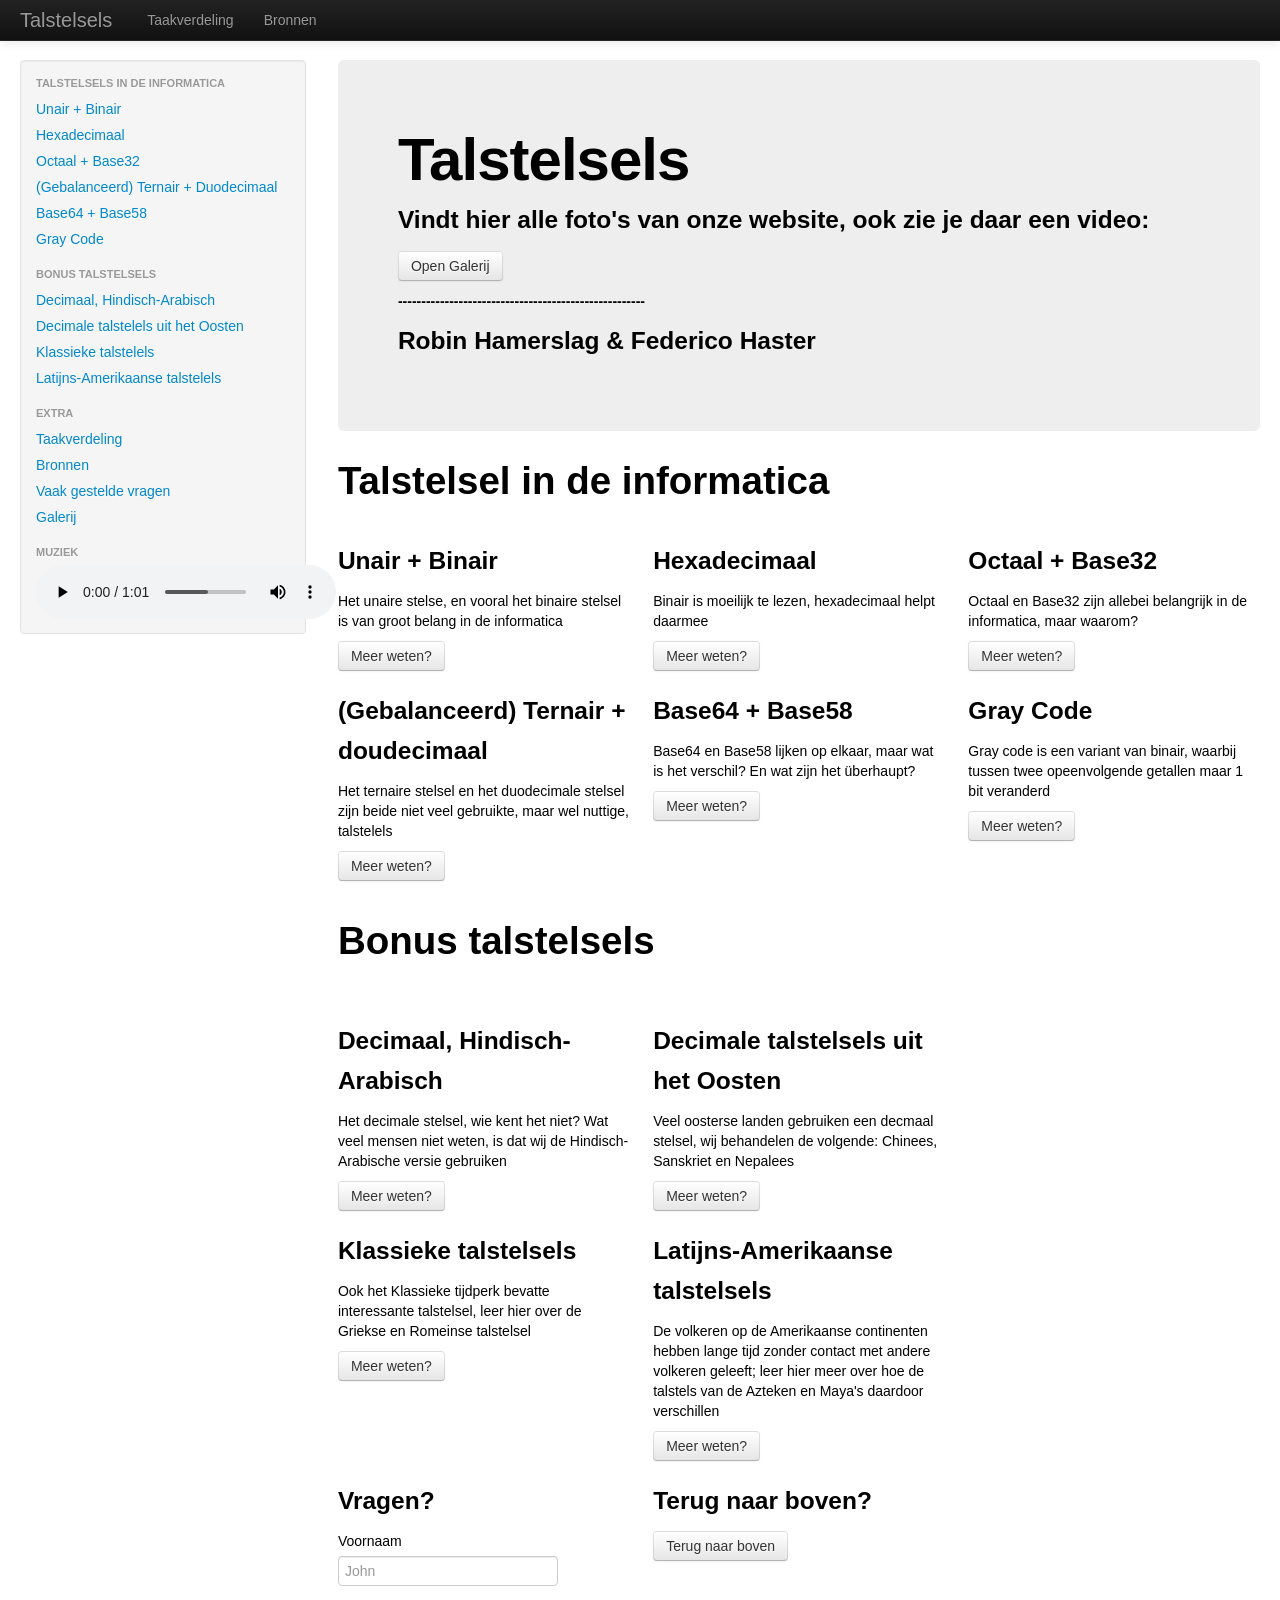
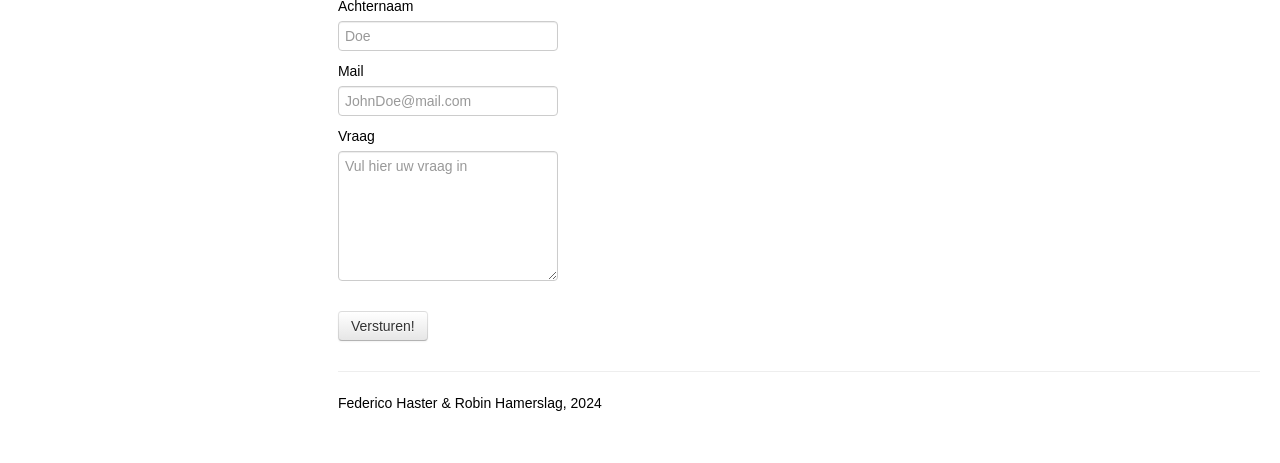
==== index.html @ 4af91451 "Website V1" ====
<!DOCTYPE html>
<html lang="en">
  <head>
    <meta charset="utf-8">
    <title>Talstelsels</title>
    <meta name="viewport" content="width=device-width, initial-scale=1.0">
    <meta name="description" content="">
    <meta name="author" content="">

    <!-- Le styles -->
    <link href="css/bootstrap.css" rel="stylesheet">
    <style type="text/css">
      body {
        padding-top: 60px;
        padding-bottom: 40px;
      }
      .sidebar-nav {
        padding: 9px 0;
      }

      @media (max-width: 980px) {
        /* Enable use of floated navbar text */
        .navbar-text.pull-right {
          float: none;
          padding-left: 5px;
          padding-right: 5px;
        }
      }
    </style>
    <link href="css/bootstrap-responsive.css" rel="stylesheet">

    <!-- HTML5 shim, for IE6-8 support of HTML5 elements -->
    <!--[if lt IE 9]>
      <script src="js/html5shiv.js"></script>
    <![endif]-->

  </head>

  <body>

 


    <div class="navbar navbar-inverse navbar-fixed-top">
      <div class="navbar-inner">
        <div class="container-fluid">
          <button type="button" class="btn btn-navbar" data-toggle="collapse" data-target=".nav-collapse">
            <span class="icon-bar"></span>
            <span class="icon-bar"></span>
            <span class="icon-bar"></span>
          </button>
          <a class="brand">Talstelsels</a>
          <div class="nav-collapse collapse">
            <ul class="nav">
              <li><a href="Takenlijst.html">Taakverdeling</a></li>
              <li><a href="Bronnen.html">Bronnen</a></li>
            </ul>
          </div><!--/.nav-collapse -->
        </div>
      </div>
    </div>

    <div class="container-fluid">
      <div class="row-fluid">
        <div class="span3">
          <div class="well sidebar-nav">
            <ul class="nav nav-list">
              <li class="nav-header">Talstelsels in de informatica</li>
              <li><a href="UB.html">Unair + Binair</a></li>
              <li><a href="HEX.html">Hexadecimaal</a></li>
              <li><a href="OB32.html">Octaal + Base32</a></li>
              <li><a href="TQ.html">(Gebalanceerd) Ternair + Duodecimaal</a></li>
              <li><a href="B6458.html">Base64 + Base58</a></li>
              <li><a href="GRAY.html">Gray Code</a></li>
              <li class="nav-header">Bonus talstelsels</li>
              <li><a href="DECHA.html">Decimaal, Hindisch-Arabisch</a></li>
              <li><a href="DESOO.html">Decimale talstelels uit het Oosten</a></li>
              <li><a href="KLAS.html">Klassieke talstelels</a></li>
              <li><a href="LAT.html">Latijns-Amerikaanse talstelels</a></li>
              <li class="nav-header">Extra</li>
              <li><a href="Takenlijst.html">Taakverdeling</a></li>
              <li><a href="Bronnen.html">Bronnen</a></li>
              <li><a href="FAQ.html">Vaak gestelde vragen</a></li>
              <li><a href="Gallerij.html">Galerij</a></li>
              <li class="nav-header">Muziek</li>
              <audio controls>
                <source src="Music.mp3"/>
              </audio> </li>
            </ul>
          </div><!--/.well -->
        </div><!--/span-->

        <div class="span9">
          <div class="hero-unit">
            <h1 style="font-family: Impact, sans-serif;">Talstelsels  </h1> 
            <h3>Vindt hier alle foto's van onze website, ook zie je daar een video:</h3>
            <p><a class="btn" href="Gallerij.html"> Open Galerij </a></p>
                <h5 style="font-family: Impact, sans-serif;">-----------------------------------------------------<h5>
                <h3 id="Top">Robin Hamerslag & Federico Haster<h3>
            <style>
              body {
                color: black;
              }
            </style>

			
          </div>
          <h1>Talstelsel in de informatica</h1>
          <br>
          <div class="row-fluid">
         
            <div class="span4">
              <h3>Unair + Binair</h3>
              <p> Het unaire stelse, en vooral het binaire stelsel is van groot belang in de informatica </p>
              <p><a class="btn" href="UB.html"> Meer weten? </a></p>
            </div><!--/span-->

            <div class="span4">
              <h3> Hexadecimaal </h3>
              <p>Binair is moeilijk te lezen, hexadecimaal helpt daarmee</p>
              <p><a class="btn" href="HEX.html">Meer weten?</a></p>
            </div><!--/span-->

            <div class="span4">
              <h3>Octaal + Base32</h3>
              <p>Octaal en Base32 zijn allebei belangrijk in de informatica, maar waarom?</p>
              <p><a class="btn" href="OB32.html"> Meer weten? </a></p>
            </div><!--/span-->

          </div><!--/row-->

          <div class="row-fluid">
            
            <div class="span4">
              <h3>(Gebalanceerd) Ternair + doudecimaal </h3>
              <p>Het ternaire stelsel en het duodecimale stelsel zijn beide niet veel gebruikte, maar wel nuttige, talstelels</p>
              <p><a class="btn" href="TQ.html"> Meer weten? </a></p>
            </div><!--/span-->

            <div class="span4">
              <h3> Base64 + Base58 </h3>
              <p>Base64 en Base58 lijken op elkaar, maar wat is het verschil? En wat zijn het überhaupt?</p>
              <p><a class="btn" href="B6458.html">Meer weten?</a></p>
            </div><!--/span-->

            <div class="span4">
              <h3> Gray Code </h3>
              <p> Gray code is een variant van binair, waarbij tussen twee opeenvolgende getallen maar 1 bit veranderd </p>
              <p><a class="btn" href="GRAY.html"> Meer weten? </a></p>
            </div><!--/span-->

          </div><!--/row-->


              <br>
              <h1>Bonus talstelsels</h1>
              <br>
            <br>
              <div class="row-fluid">

              <div class="row-fluid">
                <div class="span4">
                  <h3> Decimaal, Hindisch-Arabisch</h3>
                  <p> Het decimale stelsel, wie kent het niet? Wat veel mensen niet weten, is dat wij de Hindisch-Arabische versie gebruiken </p>
                  <p><a class="btn" href="DECHA.html"> Meer weten? </a></p>
                </div><!--/span-->
            
         
                <div class="span4">
                  <h3>Decimale talstelsels uit het Oosten</h3>
                  <p> Veel oosterse landen gebruiken een decmaal stelsel, wij behandelen de volgende: Chinees, Sanskriet en Nepalees </p>
                  <p><a class="btn" href="DESOO.html"> Meer weten? </a></p>
                </div><!--/span-->
    
                


              </div>



              <div class="row-fluid">
              
                <div class="span4">
                  <h3> Klassieke talstelsels</h3>
                  <p>Ook het Klassieke tijdperk bevatte interessante talstelsel, leer hier over de Griekse en Romeinse talstelsel</p>
                  <p><a class="btn" href="KLAS.html">Meer weten?</a></p>
                </div><!--/span-->
    
                <div class="span4">
                  <h3>Latijns-Amerikaanse talstelsels</h3>
                  <p>De volkeren op de Amerikaanse continenten hebben lange tijd zonder contact met andere volkeren geleeft; leer hier meer over hoe de talstels van de Azteken en Maya's daardoor verschillen</p>
                  <p><a class="btn" href="LAT.html"> Meer weten? </a></p>
                </div><!--/span-->
    
              </div><!--/row-->
    

        <div class="row-fluid">
         
            <div class="span4">
              <h3>Vragen?</h3>
  
              <div class="formbold-main-wrapper">

                <div class="formbold-form-wrapper">
                  <form>
                      <div class="formbold-input-flex">
                        <div>
                            <label for="firstname" class="formbold-form-label"> Voornaam </label>
                            <input
                            type="text"
                            name="firstname"
                            id="firstname"
                            placeholder="John"
                            class="formbold-form-input"
                            />
                        </div>
                        <div>
                            <label for="lastname" class="formbold-form-label"> Achternaam </label>
                            <input
                            type="text"
                            name="lastname"
                            id="lastname"
                            placeholder="Doe"
                            class="formbold-form-input"
                            />
                        </div>
                      </div>
              
                      <div class="formbold-input-flex">
                        <div>
                            <label for="email" class="formbold-form-label"> Mail </label>
                            <input
                            type="email"
                            name="email"
                            id="email"
                            placeholder="JohnDoe@mail.com"
                            class="formbold-form-input"
                            />
                        </div>


              
                      <div>
                          <label for="message" class="formbold-form-label"> Vraag </label>
                          <textarea
                              rows="6"
                              name="message"
                              id="message"
                              placeholder="Vul hier uw vraag in"
                              class="formbold-form-input"
                          ></textarea>
                      </div>
                  </form>
                </div>
              </div>
                <p><a class="btn" href="FAQ.html"> Versturen!</a></p> 
              </a>

              
            </div><!--/span-->

            </div><!--/span-->


            <div class="span4">
              <h3>Terug naar boven?</h3>
              <p><a class="btn" href="#top" onclick="scrollToTop(event)">Terug naar boven</a></p>

            </div><!--/span-->

          </div><!--/row-->
              
              
              




            

              
      
        <style>
          body {
            /* Set the transparent background image */
            background-image: url('achtergrond.png');
            /* Optional properties */
            background-repeat: no-repeat; /* Prevents the image from repeating */
            background-size: cover;       /* Scales the image to cover the entire container */
            background-position: center;  /* Centers the image */
            /* Fallback background color (optional) */
            background-color: #ffffff00;
            filter: brightness(100%);
          }
        </style>


      <hr>

      <footer>
        <p>Federico Haster & Robin Hamerslag, 2024</p>
      </footer>

    </div><!--/.fluid-container-->

    <!-- Le javascript
    ================================================== -->
    <!-- Placed at the end of the document so the pages load faster -->
    <script src="js/jquery.min.js"></script>
    <script src="js/bootstrap.min.js"></script>

    <script>
      function scrollToTop(event) {
          event.preventDefault(); // Voorkomt de standaard "springen" actie
          window.scrollTo({
              top: 0,
              behavior: "smooth" // Zorgt voor een vloeiende scroll
          });
      }
      </script>
      

  </body>
</html>
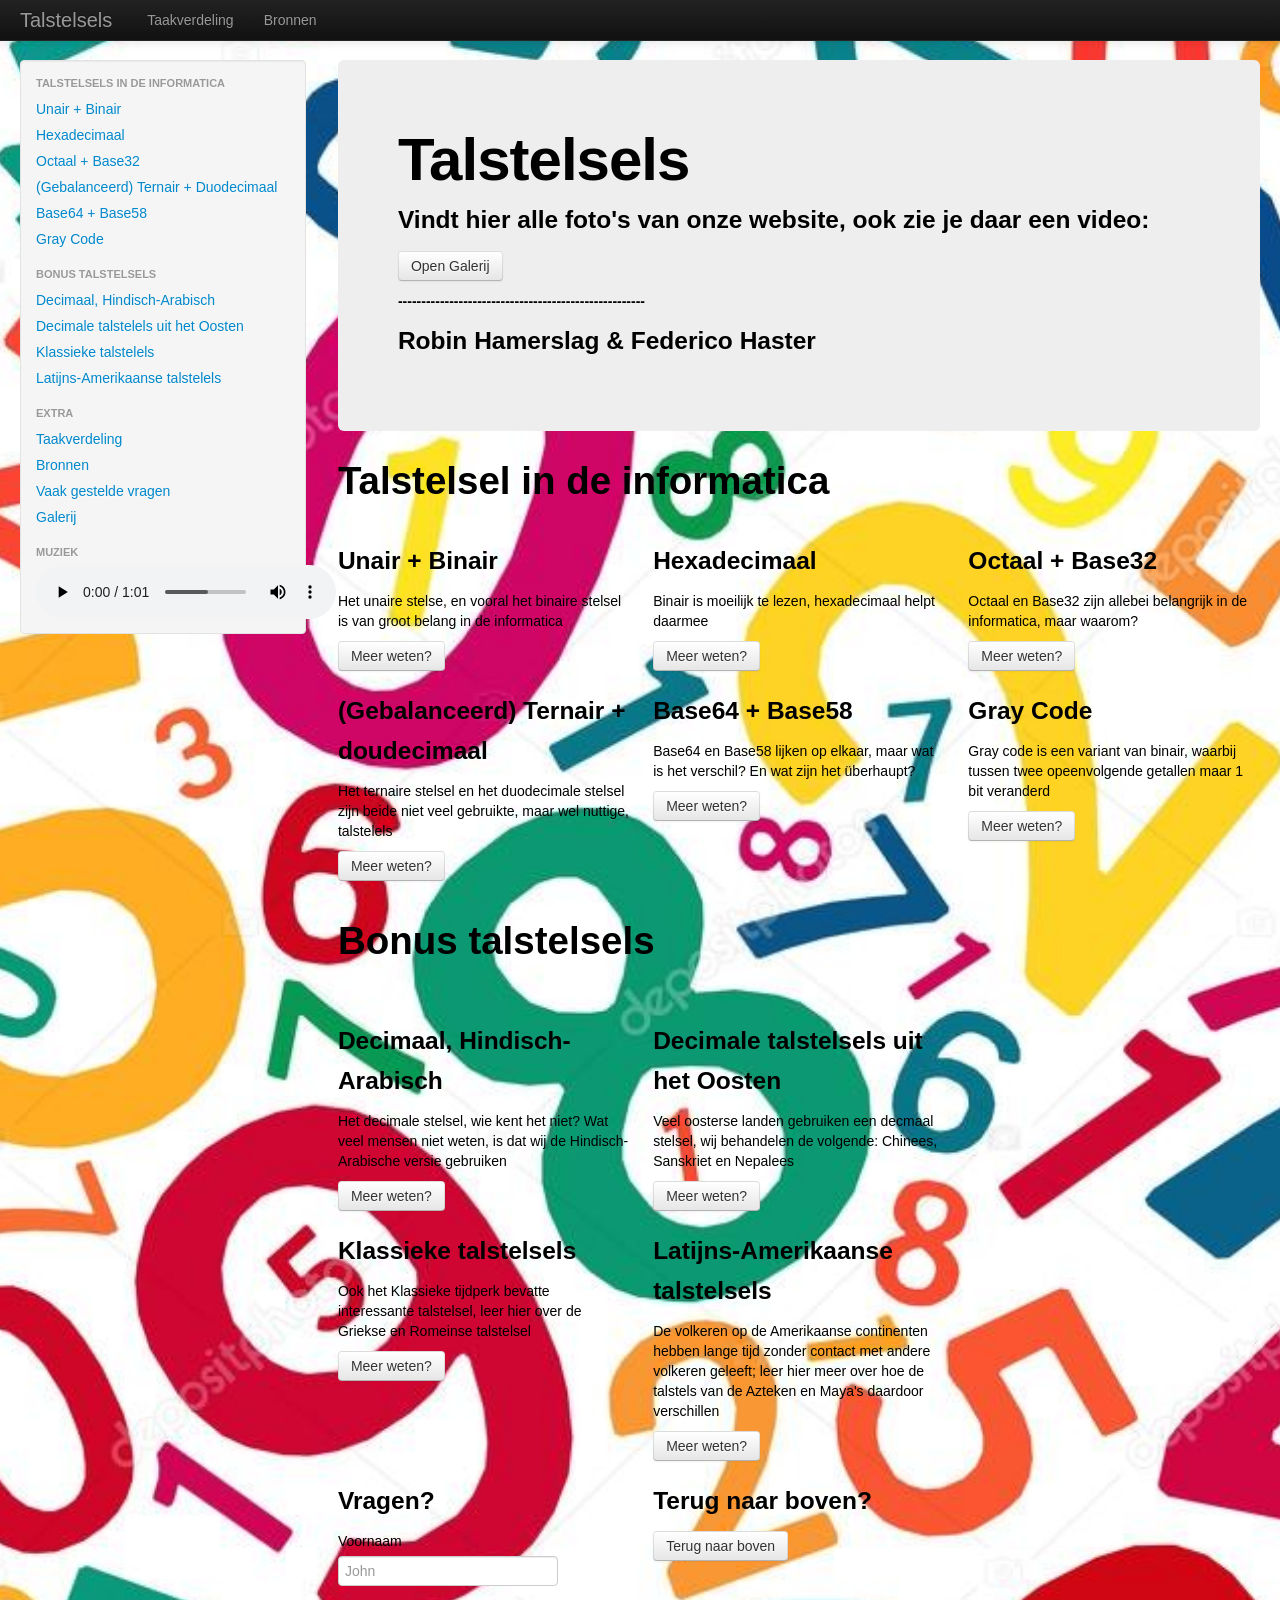
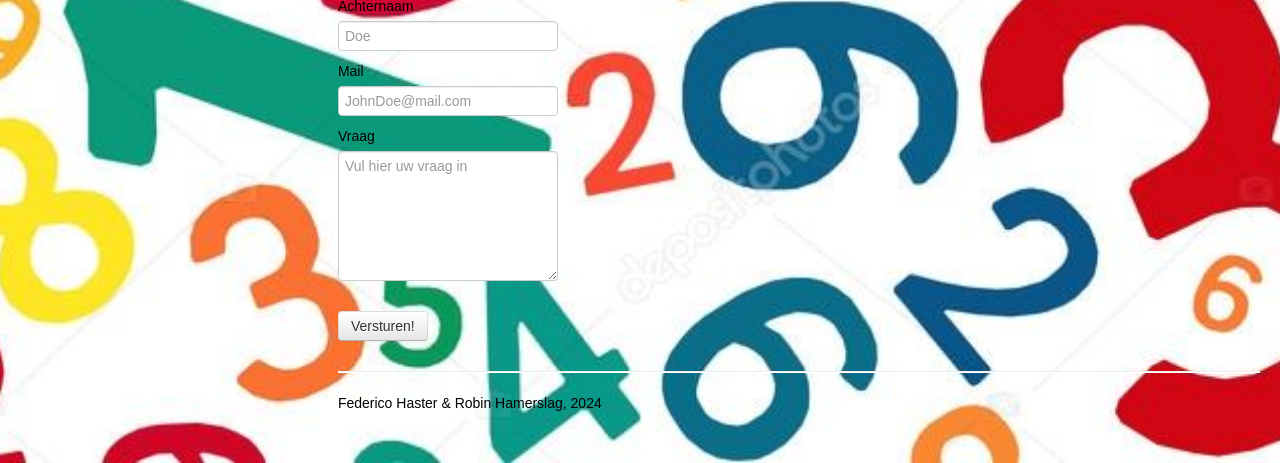
==== commit 9e375199: "V1.1" ====
--- a/index.html
+++ b/index.html
@@ -285,7 +285,7 @@
         <style>
           body {
             /* Set the transparent background image */
-            background-image: url('achtergrond.png');
+            background-image: url('Achtergrond.png');
             /* Optional properties */
             background-repeat: no-repeat; /* Prevents the image from repeating */
             background-size: cover;       /* Scales the image to cover the entire container */
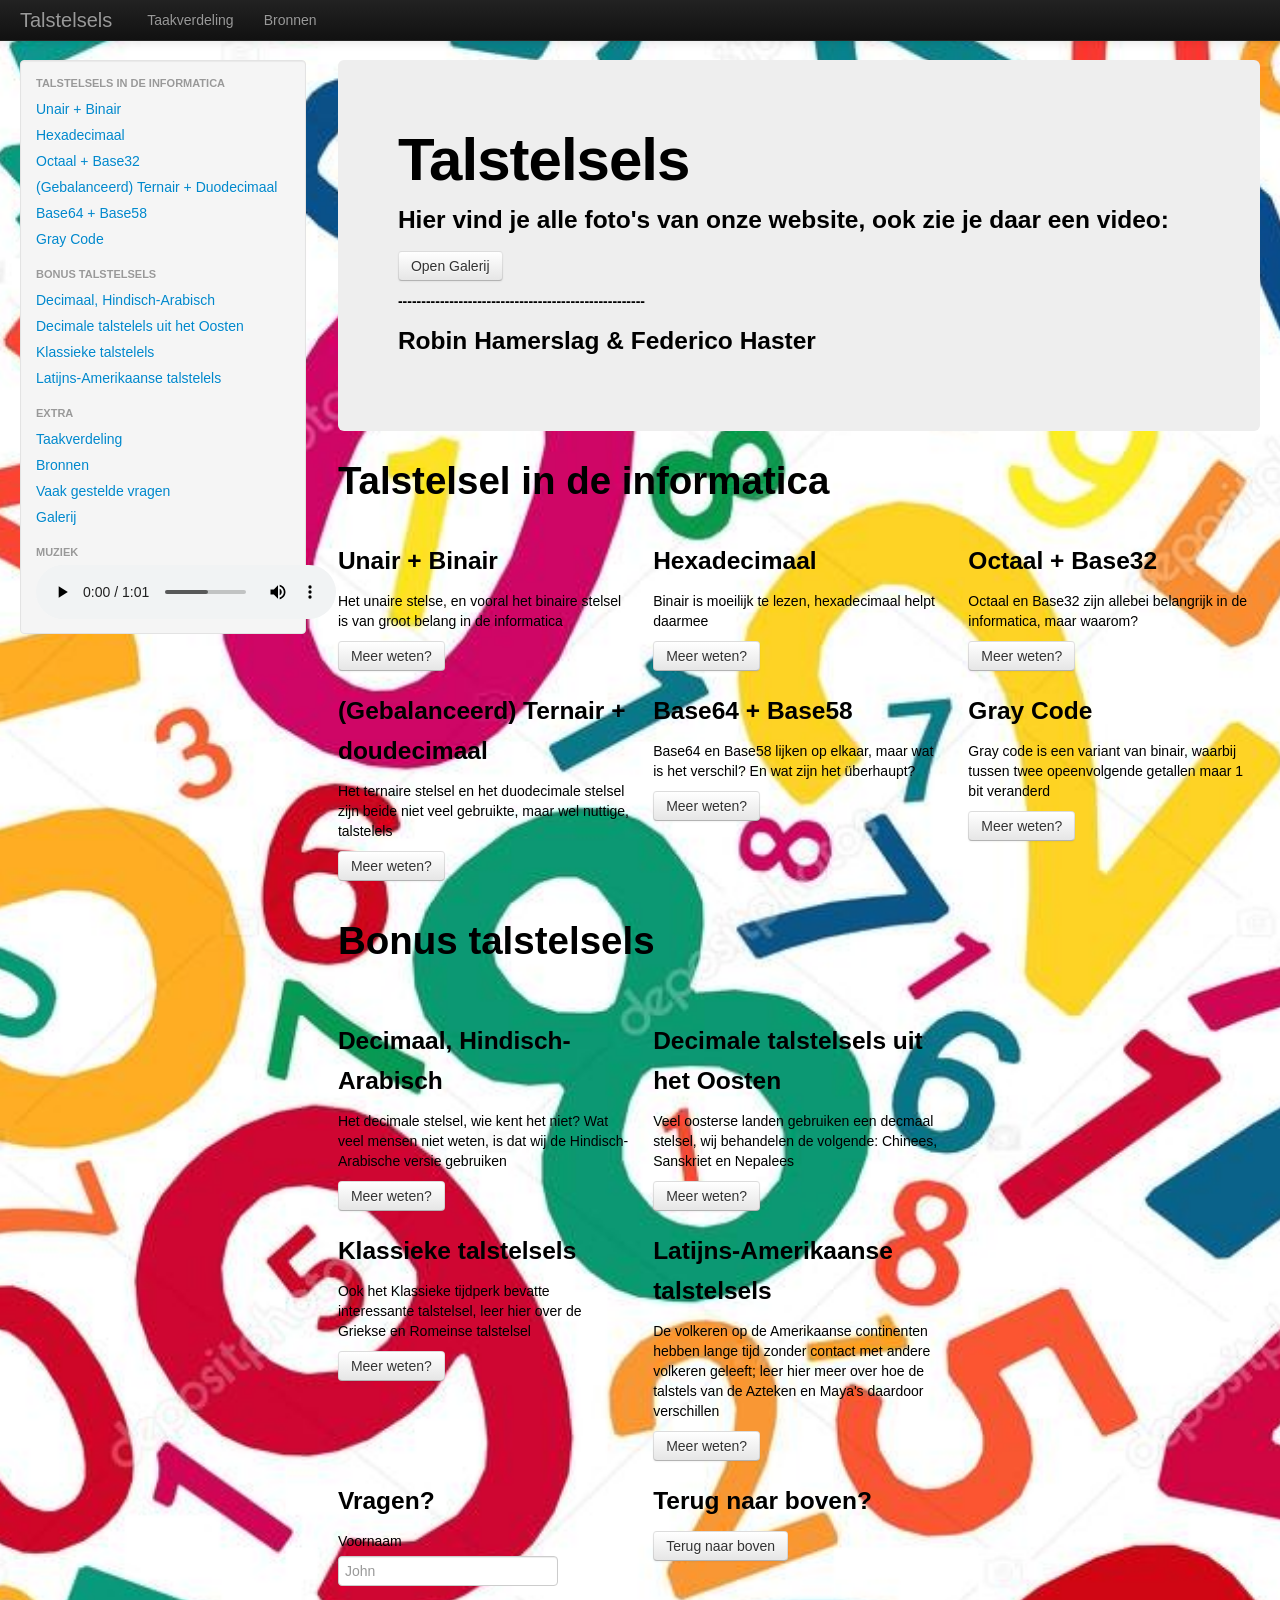
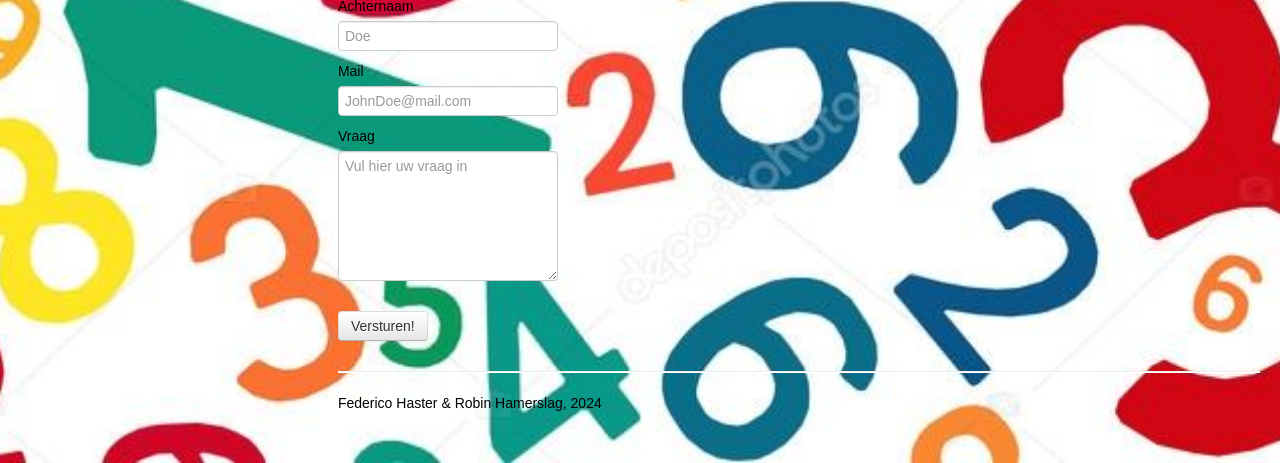
==== commit adbc22b5: "1.?" ====
--- a/index.html
+++ b/index.html
@@ -93,7 +93,7 @@
         <div class="span9">
           <div class="hero-unit">
             <h1 style="font-family: Impact, sans-serif;">Talstelsels  </h1> 
-            <h3>Vindt hier alle foto's van onze website, ook zie je daar een video:</h3>
+            <h3>Hier vind je alle foto's van onze website, ook zie je daar een video:</h3>
             <p><a class="btn" href="Gallerij.html"> Open Galerij </a></p>
                 <h5 style="font-family: Impact, sans-serif;">-----------------------------------------------------<h5>
                 <h3 id="Top">Robin Hamerslag & Federico Haster<h3>
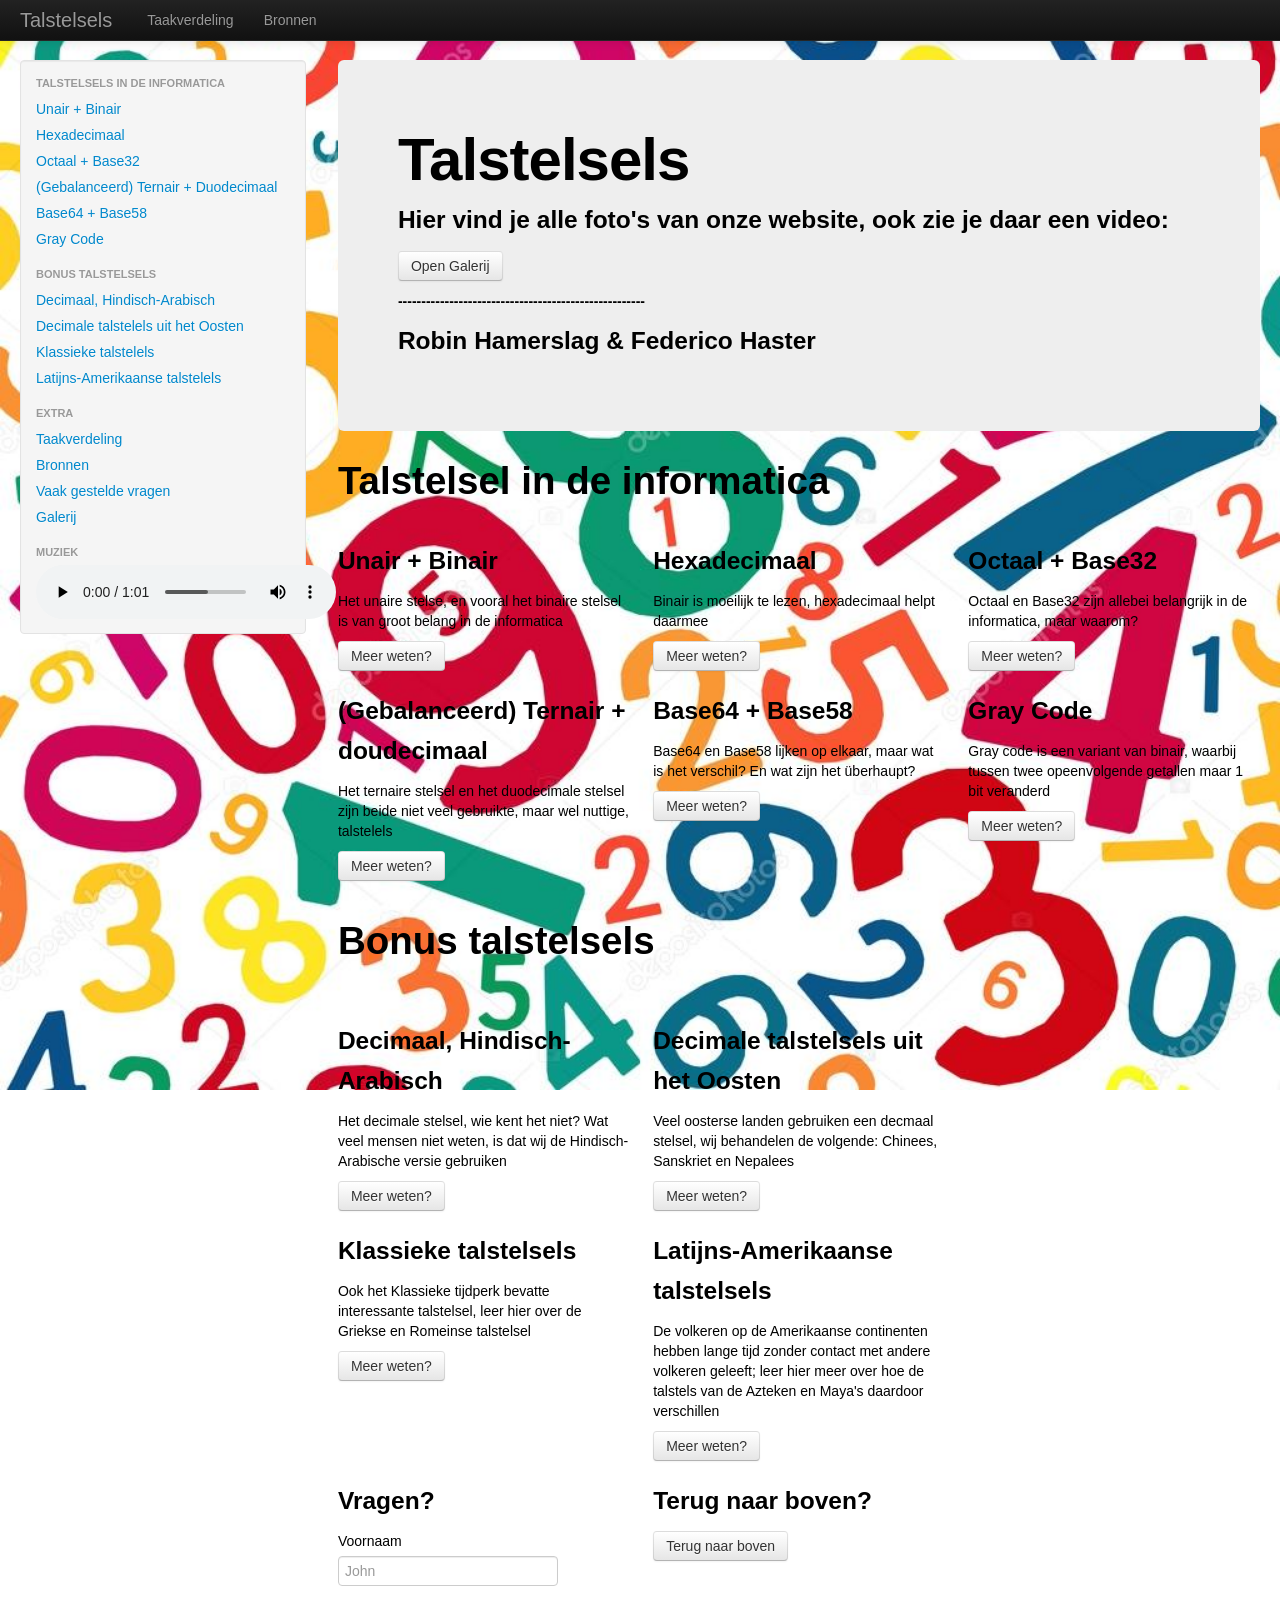
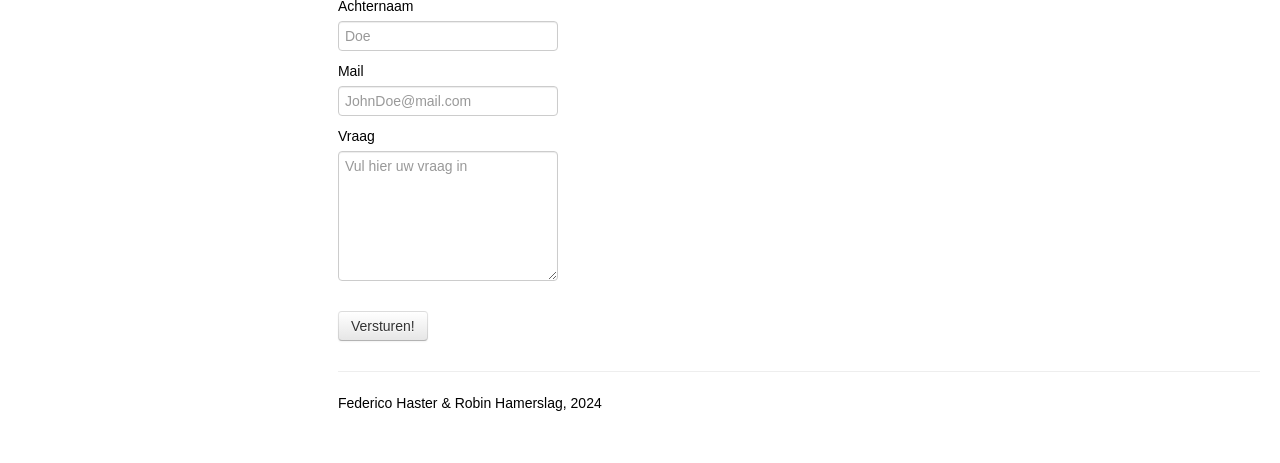
==== commit b533f143: "Fixed background" ====
--- a/index.html
+++ b/index.html
@@ -286,6 +286,7 @@
           body {
             /* Set the transparent background image */
             background-image: url('Achtergrond.png');
+            background-attachment: fixed;
             /* Optional properties */
             background-repeat: no-repeat; /* Prevents the image from repeating */
             background-size: cover;       /* Scales the image to cover the entire container */
